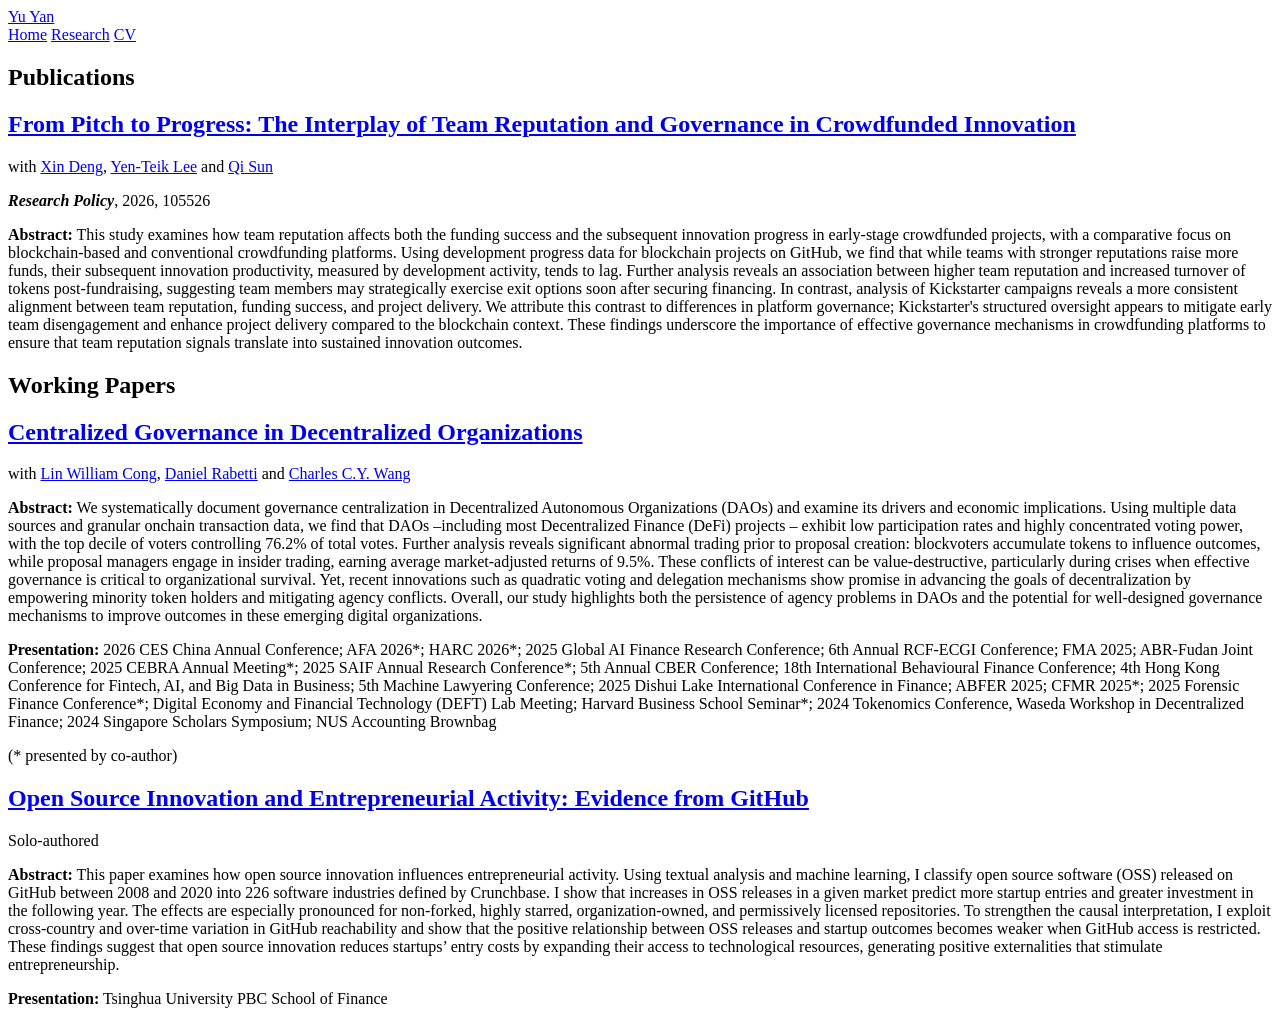
==== research.html @ 0dfb7bef "Update research.html" ====
<!DOCTYPE html>
<html lang="en">
  <head>
    <meta charset="UTF-8" />
    <meta name="viewport" content="width=device-width, initial-scale=1.0" />
    <title>Research - Yu Yan</title>
    <link rel="stylesheet" href="wesite color.css" />
    <link
      href="https://fonts.googleapis.com/css2?family=Inter:wght@300;400;500;600;700&display=swap"
      rel="stylesheet"
    />
    <link
      rel="stylesheet"
      href="https://cdnjs.cloudflare.com/ajax/libs/font-awesome/6.0.0/css/all.min.css"
    />
  </head>

  <body>
    <!-- Navigation -->
    <nav class="navbar">
      <div class="nav-container">
        <div class="nav-logo">
          <a href="index.html">Yu Yan</a
          ><!-- 删掉了yu yan 导航 -->
        </div>
        <div class="nav-menu" id="nav-menu">
          <a href="index.html" class="nav-link">Home</a>
          <a href="research.html" class="nav-link active">Research</a>
          <a href="Yu Yan's CV.pdf" target="_blank" class="nav-link">CV</a>
        </div>
        <div class="nav-toggle" id="nav-toggle">
          <span class="bar"></span>
          <span class="bar"></span>
          <span class="bar"></span>
        </div>
      </div>
    </nav>

    <!-- Research Section -->
    <section class="research-section">
      <!-- Publications -->
      <div class="container">
        <h1>Publications</h1>

        <div class="paper">
          <h2>
            <a href="https://doi.org/10.1016/j.respol.2026.105526"
              target="_blank"
              >From Pitch to Progress: The Interplay of Team Reputation and
              Governance in Crowdfunded Innovation</a
            >
          </h2>
          <p class="authors">
            with
            <a href="https://sites.google.com/site/xindengswebsite/short-bio"
              target="_blank"
              >Xin Deng</a
            >,
            <a href="https://discovery.nus.edu.sg/18324-yen-teik-lee"
              target="_blank"
              >Yen-Teik Lee</a
            >
            and
            <a href="https://sites.google.com/view/qisun2013"
              target="_blank"
              >Qi Sun</a
            >
          </p>
          <p class="journal">
            <strong><em>Research Policy</em></strong>, 2026, 105526
          </p>
          <p class="abstract">
            <strong>Abstract:</strong> This study examines how team reputation
            affects both the funding success and the subsequent innovation
            progress in early-stage crowdfunded projects, with a comparative
            focus on blockchain-based and conventional crowdfunding platforms.
            Using development progress data for blockchain projects on GitHub,
            we find that while teams with stronger reputations raise more funds,
            their subsequent innovation productivity, measured by development
            activity, tends to lag. Further analysis reveals an association
            between higher team reputation and increased turnover of tokens
            post-fundraising, suggesting team members may strategically exercise
            exit options soon after securing financing. In contrast, analysis of
            Kickstarter campaigns reveals a more consistent alignment between
            team reputation, funding success, and project delivery. We attribute
            this contrast to differences in platform governance; Kickstarter's
            structured oversight appears to mitigate early team disengagement
            and enhance project delivery compared to the blockchain context.
            These findings underscore the importance of effective governance
            mechanisms in crowdfunding platforms to ensure that team reputation
            signals translate into sustained innovation outcomes.
          </p>
        </div>
      </div>

      <!-- Working Papers -->
      <div class="container">
        <h1>Working Papers</h1>

        <div class="paper">
          <h2>
            <a href="https://papers.ssrn.com/sol3/papers.cfm?abstract_id=5168660"
              target="_blank"
              >Centralized Governance in Decentralized Organizations</a
            >
          </h2>
          <p class="authors">
            with <a href="https://www.linwilliamcong.com/" target="_blank">Lin William Cong</a>,
            <a href="https://www.danielrabetti.me/" target="_blank">Daniel Rabetti</a> and
            <a
              href="https://www.hbs.edu/faculty/Pages/profile.aspx?facId=651677"
              target="_blank"
              >Charles C.Y. Wang</a
            >
          </p>
          <p class="abstract">
            <strong>Abstract:</strong> We systematically document governance
            centralization in Decentralized Autonomous Organizations (DAOs) and
            examine its drivers and economic implications. Using multiple data
            sources and granular onchain transaction data, we find that DAOs
            –including most Decentralized Finance (DeFi) projects – exhibit low
            participation rates and highly concentrated voting power, with the
            top decile of voters controlling 76.2% of total votes. Further
            analysis reveals significant abnormal trading prior to proposal
            creation: blockvoters accumulate tokens to influence outcomes, while
            proposal managers engage in insider trading, earning average
            market-adjusted returns of 9.5%. These conflicts of interest can be
            value-destructive, particularly during crises when effective
            governance is critical to organizational survival. Yet, recent
            innovations such as quadratic voting and delegation mechanisms show
            promise in advancing the goals of decentralization by empowering
            minority token holders and mitigating agency conflicts. Overall, our
            study highlights both the persistence of agency problems in DAOs and
            the potential for well-designed governance mechanisms to improve
            outcomes in these emerging digital organizations.
          </p>
          <p class="presentations">
            <strong>Presentation:</strong> 2026 CES China Annual Conference;
            AFA 2026*; HARC 2026*; 2025 Global AI Finance Research Conference;
            6th Annual RCF-ECGI Conference; FMA 2025; ABR-Fudan Joint
            Conference; 2025 CEBRA Annual Meeting*; 2025 SAIF Annual Research
            Conference*; 5th Annual CBER Conference; 18th International
            Behavioural Finance Conference; 4th Hong Kong Conference for
            Fintech, AI, and Big Data in Business; 5th Machine Lawyering
            Conference; 2025 Dishui Lake International Conference in Finance;
            ABFER 2025; CFMR 2025*; 2025 Forensic Finance Conference*; Digital
            Economy and Financial Technology (DEFT) Lab Meeting; Harvard
            Business School Seminar*; 2024 Tokenomics Conference, Waseda
            Workshop in Decentralized Finance; 2024 Singapore Scholars
            Symposium; NUS Accounting Brownbag
          </p>
          <p class="presentations">(* presented by co-author)</p>
        </div>

        <div class="paper">
          <h2>
            <a href="#"
              >Open Source Innovation and Entrepreneurial Activity: Evidence
              from GitHub</a
            >
          </h2>
          <p class="authors">Solo-authored</p>
          <p class="abstract">
            <strong>Abstract:</strong> This paper examines how open source
            innovation influences entrepreneurial activity. Using textual
            analysis and machine learning, I classify open source software (OSS)
            released on GitHub between 2008 and 2020 into 226 software
            industries defined by Crunchbase. I show that increases in OSS
            releases in a given market predict more startup entries and greater
            investment in the following year. The effects are especially
            pronounced for non-forked, highly starred, organization-owned, and
            permissively licensed repositories. To strengthen the causal
            interpretation, I exploit cross-country and over-time variation in
            GitHub reachability and show that the positive relationship between
            OSS releases and startup outcomes becomes weaker when GitHub access
            is restricted. These findings suggest that open source innovation
            reduces startups’ entry costs by expanding their access to
            technological resources, generating positive externalities that
            stimulate entrepreneurship.
          </p>
          <p class="presentations">
            <strong>Presentation:</strong> Tsinghua University PBC School of
            Finance
          </p>
        </div>
      </div>
    </section>

    <!-- JavaScript for mobile navigation -->
    <script>
      const navToggle = document.getElementById("nav-toggle");
      const navMenu = document.getElementById("nav-menu");

      navToggle.addEventListener("click", () => {
        navMenu.classList.toggle("active");
        navToggle.classList.toggle("active");
      });

      // Close mobile menu when clicking on a link
      document.querySelectorAll(".nav-link").forEach((link) => {
        link.addEventListener("click", () => {
          navMenu.classList.remove("active");
          navToggle.classList.remove("active");
        });
      });
    </script>
  </body>
</html>
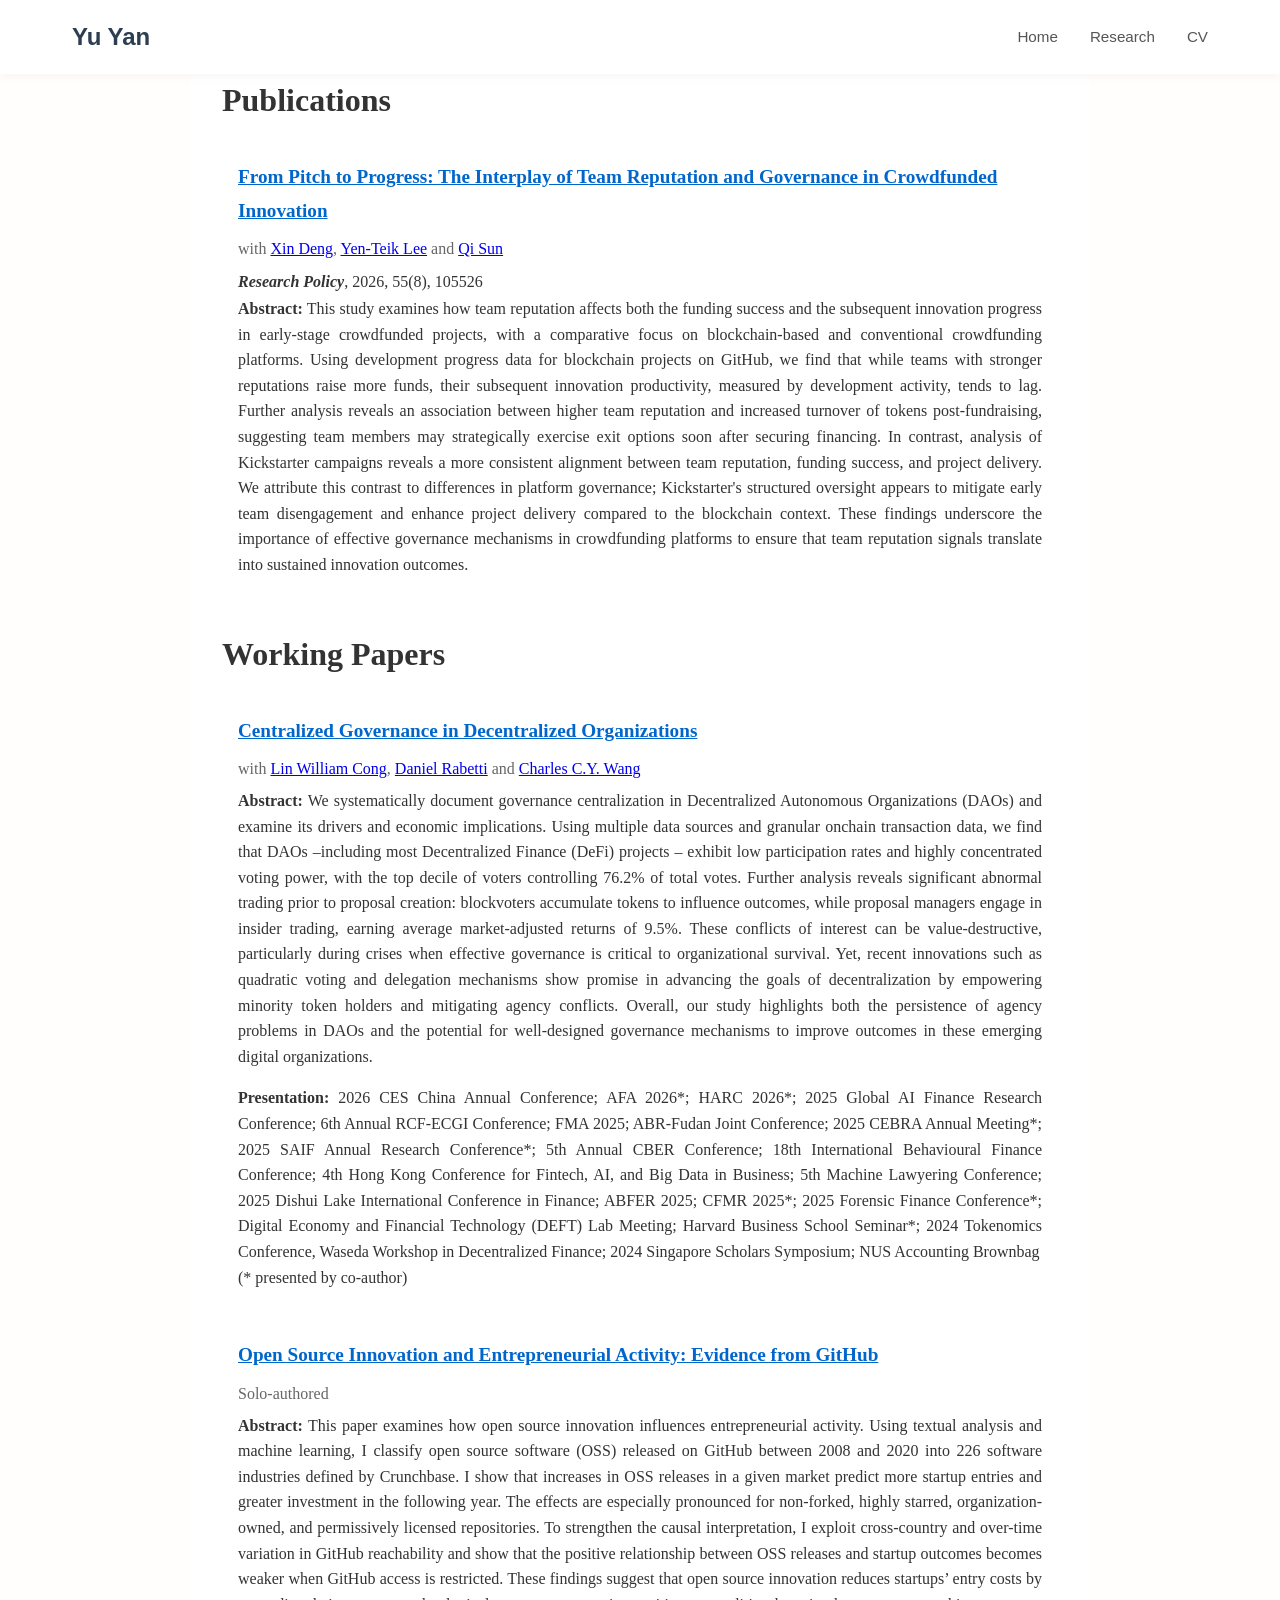
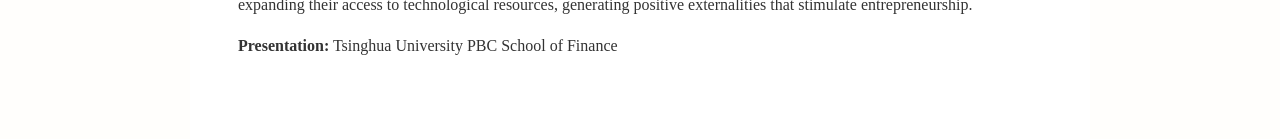
==== commit 0758f7df: "Update research.html" ====
--- a/research.html
+++ b/research.html
@@ -67,7 +67,7 @@
             >
           </p>
           <p class="journal">
-            <strong><em>Research Policy</em></strong>, 2026, 105526
+            <strong><em>Research Policy</em></strong>, 2026, 55(8), 105526
           </p>
           <p class="abstract">
             <strong>Abstract:</strong> This study examines how team reputation
--- a/wesite color.css
+++ b/wesite color.css
@@ -0,0 +1,683 @@
+/* Academic Website Styles */
+
+/* Reset and Base Styles */
+* {
+  margin: 0;
+  padding: 0;
+  box-sizing: border-box;
+}
+
+body {
+  font-family: "Merriweather", Georgia, "Times New Roman", Times, serif;
+  line-height: 1.75;
+  color: #333; /* 定义所有文本颜色 （0=#333）*/
+  background-color: #fffefcf2; /* 定义背景颜色 （0=#fafafa）*/
+}
+
+/* 导航栏styles */
+.navbar {
+  background-color: #ffffff; /* 定义导航栏颜色 （0=#fff）*/
+  box-shadow: 0 2px 10px rgba(175, 156, 156, 0.1);
+  position: fixed;
+  top: 0;
+  width: 100%;
+  z-index: 1000;
+  font-family: "Inter", -apple-system, BlinkMacSystemFont, "Segoe UI", Roboto,
+    sans-serif;
+}
+
+.nav-container {
+  max-width: 1200px;
+  margin: 0 auto;
+  display: flex;
+  justify-content: space-between;
+  align-items: center;
+  padding: 1rem 2rem;
+}
+
+.nav-logo a {
+  /* Yuyan styles */
+  font-size: 1.5rem;
+  font-weight: 700;
+  color: #2c3e50;
+  text-decoration: none;
+  transition: color 0.3s ease;
+}
+
+.nav-logo a:hover {
+  color: #3498db;
+}
+
+.nav-menu {
+  display: flex;
+  gap: 2rem;
+}
+
+.nav-link {
+  color: #555;
+  text-decoration: none;
+  font-weight: 500;
+  font-size: 0.95rem;
+  transition: color 0.3s ease;
+  position: relative;
+}
+
+.nav-link:hover {
+  color: #3498db;
+}
+
+.nav-link::after {
+  content: "";
+  position: absolute;
+  width: 0;
+  height: 2px;
+  bottom: -5px;
+  left: 0;
+  background-color: #3498db;
+  transition: width 0.3s ease;
+}
+
+.nav-link:hover::after {
+  width: 100%;
+}
+
+.nav-toggle {
+  display: none;
+  flex-direction: column;
+  cursor: pointer;
+}
+
+.bar {
+  width: 250px;
+  height: 3px;
+  background-color: #333;
+  margin: 300px 0;
+  transition: 0.3s;
+}
+
+.school-container {
+  text-align: center;
+  padding: 15px 15px 15px;
+  background-color: #979793; /* 定义section3背景颜色 （0=#f5f5f5）*/
+  border-bottom: 1px solid #ddd;
+}
+
+.school-content p {
+  margin: 1px 0;
+  font-size: 0.8rem;
+  color: #ddd; /* 定义section3字体颜色 （0=#333）*/
+  font-weight: 10;
+}
+
+/* 主题style (photo left, text right) */
+.intro-section {
+  /* 定义边距 */
+  max-width: 950px;
+  max-height: 900px;
+  margin: 120px auto 0;
+  padding: 32px 24px;
+}
+
+.intro-wrapper {
+  display: flex;
+  gap: 80px; /* 图片与文本的间距 */
+  align-items: flex-start;
+}
+/* 调整图片 */
+.intro-photo {
+  flex: 0 0 240px;
+}
+
+.intro-photo img {
+  width: 100%;
+  height: auto;
+  border-radius: 16px;
+  display: block;
+}
+
+.label {
+  display: flex;
+  flex-wrap: wrap;
+  gap: 20px;
+  margin-top: 20px;
+  padding: 15px 0;
+  border-top: 1px solid #e0e0e0;
+}
+
+.social-link,
+.label-item {
+  display: inline-flex;
+  align-items: center;
+  gap: 8px;
+  color: #333;
+  font-weight: 500;
+  font-size: 0.9rem;
+  text-decoration: none;
+  transition: color 0.3s ease;
+}
+
+.social-link:hover {
+  color: #3498db;
+}
+
+.label-icon {
+  width: 20px;
+  height: 20px;
+  object-fit: contain;
+  flex-shrink: 0;
+  filter: none; /* 默认灰色图标 */
+}
+
+.label span {
+  white-space: nowrap;
+}
+
+/* 调整文本 */
+.intro-text {
+  flex: 10;
+  max-width: 1000px;
+  font-size: 16px;
+  line-height: 1.8;
+}
+
+.intro-text h1 {
+  margin: 2px 0 10px;
+  font-size: 22px; /* welcome 字体（优化）*/
+  letter-spacing: 0.2px;
+  font-weight: 600;
+}
+
+.intro-text p.main {
+  text-align: justify; /* 两端对齐（待调整）*/
+}
+
+.intro-text p {
+  margin: 0 0 10px;
+}
+
+.yanyu_intro {
+  margin-top: 10px;
+  text-align: justify; /* 两端对齐（待调整）*/
+  font-size: 15px;
+  line-height: 1.75;
+  color: #444; /* 定义简介字体颜色 （0=#555）*/
+}
+
+/* Profile Photo */
+.hero-image {
+  display: flex;
+  justify-content: center;
+  align-items: center;
+  animation: slideInRight 1s ease-out 0.3s both;
+}
+
+.profile-photo {
+  position: relative;
+  width: 200px;
+  height: 200px;
+  border-radius: 50%;
+  overflow: hidden;
+  box-shadow: 0 15px 35px rgba(0, 0, 0, 0.2);
+  transition: all 0.4s ease;
+  border: 4px solid rgba(255, 255, 255, 0.3);
+}
+
+.profile-photo::before {
+  content: "";
+  position: absolute;
+  top: -50%;
+  left: -50%;
+  width: 200%;
+  height: 200%;
+  background: linear-gradient(
+    45deg,
+    transparent,
+    rgba(255, 255, 255, 0.1),
+    transparent
+  );
+  transform: rotate(45deg);
+  transition: all 0.6s ease;
+  opacity: 0;
+}
+
+.profile-photo:hover::before {
+  animation: shimmer 1.5s ease-in-out;
+}
+
+.profile-photo:hover {
+  transform: translateY(-8px) scale(1.05);
+  box-shadow: 0 25px 50px rgba(0, 0, 0, 0.3);
+  border-color: rgba(255, 255, 255, 0.6);
+}
+
+.profile-photo img {
+  width: 100%;
+  height: 25%;
+  object-fit: contain;
+  display: block;
+  transition: transform 0.4s ease;
+  background-color: rgba(255, 255, 255, 0.1);
+  opacity: 0;
+  animation: fadeIn 1s ease-in-out forwards;
+}
+
+.profile-photo:hover img {
+  transform: scale(1.1);
+}
+
+/* About Section */
+.about {
+  padding: 6rem 0;
+  background: linear-gradient(135deg, #f8f9fa 0%, #ffffff 100%);
+  position: relative;
+}
+
+.about::before {
+  content: "";
+  position: absolute;
+  top: 0;
+  left: 0;
+  right: 0;
+  height: 1px;
+  background: linear-gradient(90deg, transparent, #667eea, transparent);
+}
+
+.container {
+  max-width: 1200px;
+  margin: 0 auto;
+  padding: 0 2rem;
+}
+
+.section-title {
+  font-size: 2.8rem;
+  font-weight: 600;
+  color: #2c3e50;
+  text-align: center;
+  margin-bottom: 4rem;
+  position: relative;
+  animation: fadeInUp 1s ease-out;
+}
+
+.section-title::after {
+  content: "";
+  position: absolute;
+  width: 80px;
+  height: 4px;
+  background: linear-gradient(135deg, #667eea 0%, #764ba2 100%);
+  bottom: -15px;
+  left: 50%;
+  transform: translateX(-50%);
+  border-radius: 2px;
+  animation: expandLine 1.5s ease-out 0.5s both;
+}
+
+.about-text {
+  max-width: 900px;
+  margin: 0 auto;
+  font-size: 1.05rem;
+  line-height: 1.9;
+  color: #444;
+}
+
+.about-text p {
+  margin-bottom: 2rem;
+  text-align: justify;
+  position: relative;
+  padding-left: 2rem;
+}
+
+.about-text p::before {
+  content: "✦";
+  position: absolute;
+  left: 0;
+  top: 0.2rem;
+  color: #667eea;
+  font-size: 1.2rem;
+  font-weight: bold;
+}
+
+/* Animations */
+@keyframes slideInLeft {
+  from {
+    opacity: 0;
+    transform: translateX(-50px);
+  }
+  to {
+    opacity: 1;
+    transform: translateX(0);
+  }
+}
+
+@keyframes slideInRight {
+  from {
+    opacity: 0;
+    transform: translateX(50px);
+  }
+  to {
+    opacity: 1;
+    transform: translateX(0);
+  }
+}
+
+@keyframes shimmer {
+  0% {
+    transform: translateX(-100%) translateY(-100%) rotate(45deg);
+    opacity: 0;
+  }
+  50% {
+    opacity: 1;
+  }
+  100% {
+    transform: translateX(100%) translateY(100%) rotate(45deg);
+    opacity: 0;
+  }
+}
+
+@keyframes fadeIn {
+  to {
+    opacity: 1;
+  }
+}
+
+@keyframes fadeInUp {
+  from {
+    opacity: 0;
+    transform: translateY(30px);
+  }
+  to {
+    opacity: 1;
+    transform: translateY(0);
+  }
+}
+
+@keyframes expandLine {
+  from {
+    width: 0;
+  }
+  to {
+    width: 80px;
+  }
+}
+
+/* Responsive Design */
+@media (max-width: 768px) {
+  .nav-menu {
+    position: fixed;
+    left: -100%;
+    top: 70px;
+    flex-direction: column;
+    background-color: #fff;
+    width: 100%;
+    text-align: center;
+    transition: 0.3s;
+    box-shadow: 0 10px 27px rgba(0, 0, 0, 0.05);
+    padding: 2rem 0;
+  }
+
+  .nav-menu.active {
+    left: 0;
+  }
+
+  .nav-toggle {
+    display: flex;
+  }
+
+  .nav-toggle.active .bar:nth-child(2) {
+    opacity: 0;
+  }
+
+  .nav-toggle.active .bar:nth-child(1) {
+    transform: translateY(8px) rotate(45deg);
+  }
+
+  .nav-toggle.active .bar:nth-child(3) {
+    transform: translateY(-8px) rotate(-45deg);
+  }
+
+  .hero-container {
+    grid-template-columns: 1fr;
+    gap: 3rem;
+    text-align: center;
+  }
+
+  .hero h1 {
+    font-size: 2.8rem;
+  }
+
+  .hero .subtitle {
+    font-size: 1.2rem;
+  }
+
+  .profile-photo {
+    width: 180px;
+    height: 180px;
+  }
+
+  .section-title {
+    font-size: 2rem;
+  }
+
+  .nav-container {
+    padding: 1rem;
+  }
+
+  .container {
+    padding: 0 1rem;
+  }
+}
+
+@media (max-width: 480px) {
+  .hero h1 {
+    font-size: 2.2rem;
+  }
+
+  .hero .subtitle {
+    font-size: 1.1rem;
+  }
+
+  .hero .institution {
+    font-size: 1rem;
+  }
+
+  .profile-photo {
+    width: 150px;
+    height: 150px;
+  }
+
+  .section-title {
+    font-size: 2rem;
+  }
+
+  .about-text {
+    font-size: 1rem;
+  }
+
+  .about-text p {
+    padding-left: 1.5rem;
+  }
+
+  .about-text p:last-child {
+    padding: 1rem 1.5rem 1rem 2.5rem;
+  }
+
+  .label {
+    gap: 12px;
+    margin-top: 12px;
+    padding: 10px 0;
+  }
+
+  .social-link,
+  .label-item {
+    font-size: 0.8rem;
+  }
+
+  .social-link .fa-linkedin {
+  color: #0A66C2;
+  }
+
+  .label-icon {
+    width: 16px;
+    height: 16px;
+  }
+}
+
+/* Smooth scrolling */
+html {
+  scroll-behavior: smooth;
+}
+
+/* Intro Section responsive tweaks */
+@media (max-width: 1024px) {
+  .intro-section {
+    padding: 24px 20px;
+  }
+  .intro-wrapper {
+    gap: 24px;
+  }
+  .intro-text {
+    font-size: 13.5px;
+  }
+  .intro-text h1 {
+    font-size: 16px;
+  }
+}
+
+@media (max-width: 800px) {
+  .intro-wrapper {
+    flex-direction: column;
+    align-items: center;
+  }
+  .intro-photo {
+    width: 60%;
+    max-width: 360px;
+  }
+  .intro-text {
+    max-width: 620px;
+    font-size: 13px;
+  }
+
+  .label {
+    gap: 15px;
+    margin-top: 15px;
+    padding: 12px 0;
+  }
+
+  .social-link,
+  .label-item {
+    font-size: 0.85rem;
+  }
+
+  .label-icon {
+    width: 18px;
+    height: 18px;
+  }
+}
+
+/* Research Section Styles */
+.research-section {
+  margin-top: 40px;
+  padding: 2rem 0;
+  background: #ffffff;
+  max-width: 900px;
+  margin-left: auto;
+  margin-right: auto;
+}
+
+.research-section h1 {
+  font-size: 2rem;
+  font-weight: bold;
+  color: #333;
+  margin-bottom: 2rem;
+  text-align: left;
+}
+
+.work-in-progress {
+  margin-top: 40px;
+  padding: 2rem 0;
+  background: #ffffff;
+  max-width: 900px;
+  margin-left: auto;
+  margin-right: auto;
+}
+
+.paper {
+  margin-bottom: 3rem;
+  padding: 0 1rem;
+}
+
+.paper h2 {
+  font-size: 1.2rem;
+  font-weight: bold;
+  margin-bottom: 0.5rem;
+  text-align: left;
+}
+
+.paper h2 a {
+  color: #0066cc;
+  text-decoration: underline;
+}
+
+.paper h2 a:hover {
+  color: #004499;
+}
+
+.authors {
+  color: #666;
+  margin-bottom: 0.3rem;
+  text-align: left;
+}
+
+.status {
+  color: #666;
+  font-style: italic;
+  margin-bottom: 1rem;
+  text-align: left;
+}
+
+.abstract {
+  /*  text-indent: 2rem;*/
+  line-height: 1.6;
+  color: #333;
+  margin-bottom: 1rem;
+  text-align: justify;
+}
+
+.presentations {
+  line-height: 1.6;
+  color: #333;
+  text-align: justify;
+  /*  text-indent: 2rem;*/
+}
+
+/* Responsive Design for Research */
+@media (max-width: 768px) {
+  .research-section {
+    padding: 1rem 0;
+    margin-top: 20px;
+    max-width: 95%;
+  }
+
+  .research-section h1 {
+    font-size: 1.8rem;
+  }
+
+  .paper {
+    padding: 0 0.5rem;
+  }
+
+  .paper h2 {
+    font-size: 1.1rem;
+  }
+
+  .abstract,
+  .presentations {
+    text-indent: 1rem;
+  }
+}
+
+/* Focus styles for accessibility */
+.nav-link:focus,
+.nav-logo a:focus {
+  outline: 2px solid #3498db;
+  outline-offset: 2px;
+}
